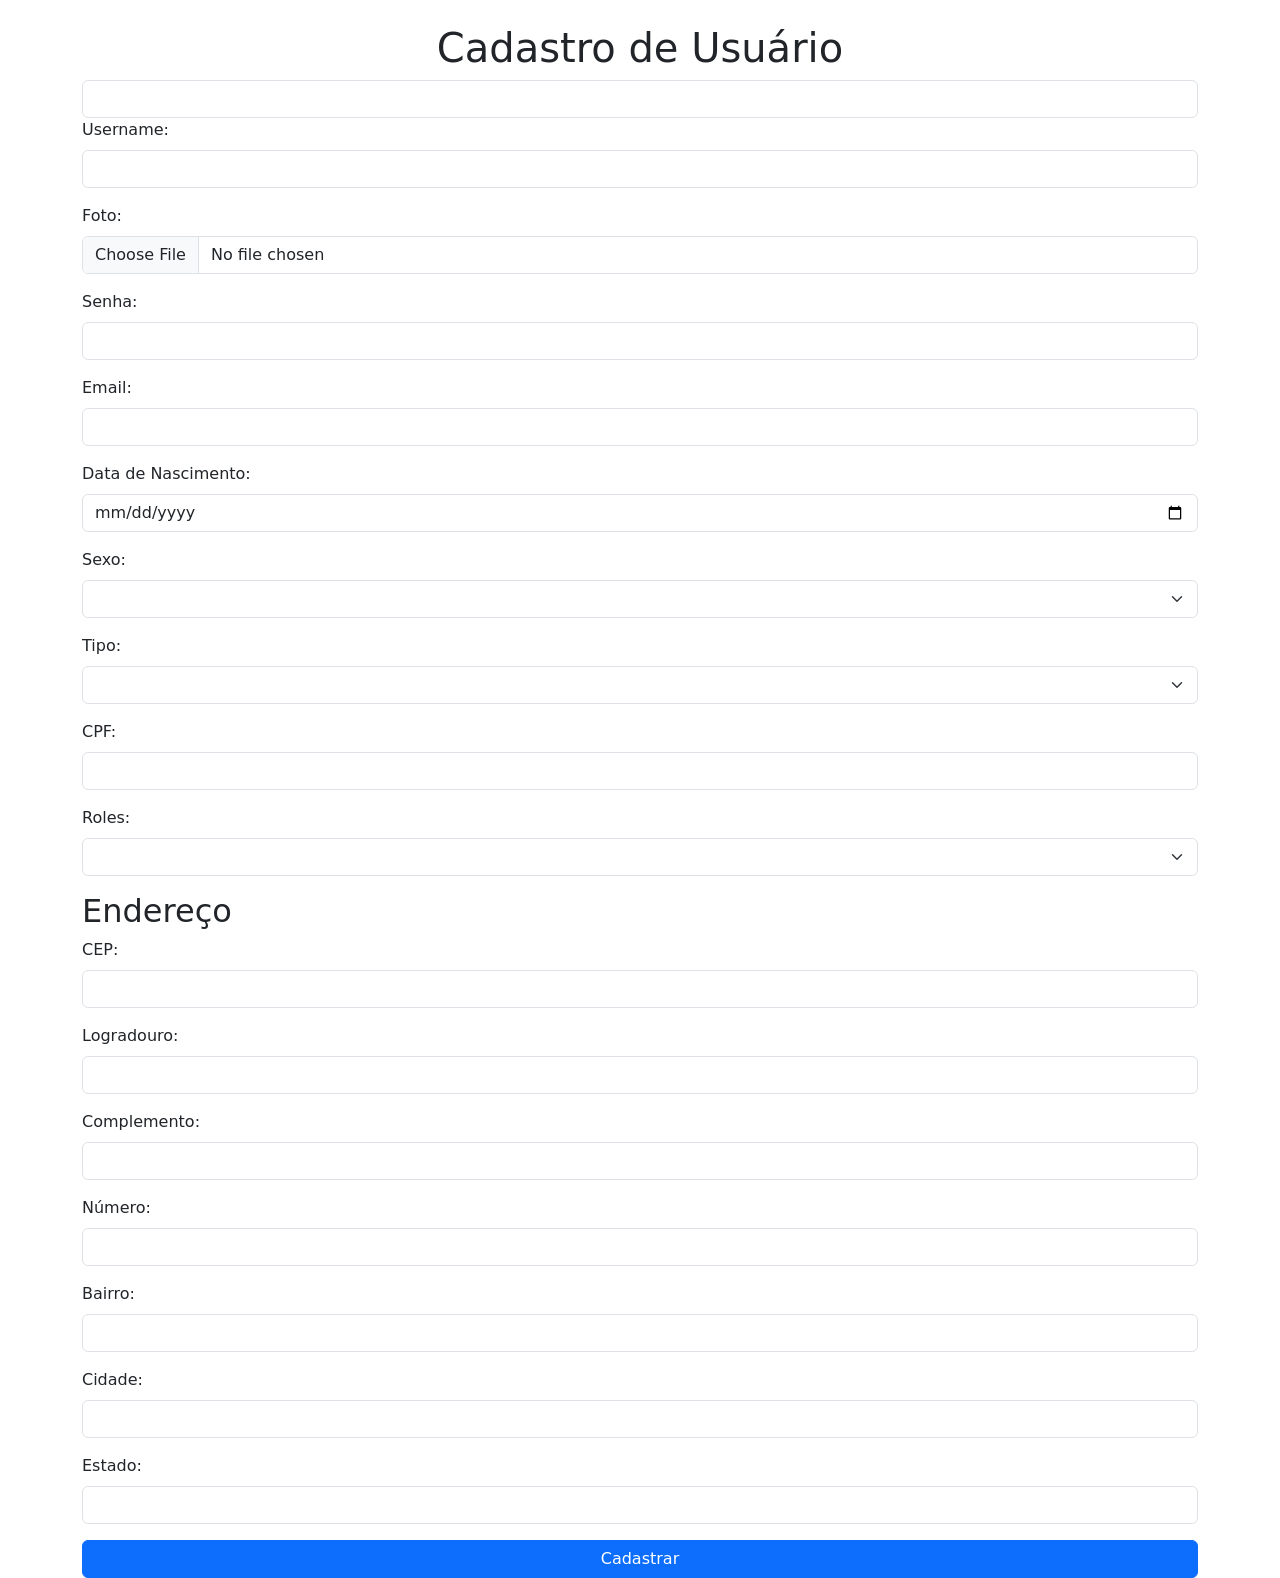
==== gerenciamento_usuarios/src/main/resources/templates/cadastro.html @ 10cec5af "criacao do front e configuracao das paginas html" ====
<!DOCTYPE html>
<html xmlns:th="http://www.thymeleaf.org">
<head>
    <meta charset="UTF-8">
    <title>Cadastro de Usuário</title>

    <!-- Bootstrap CSS -->
    <link href="https://cdn.jsdelivr.net/npm/bootstrap@5.3.0/dist/css/bootstrap.min.css" rel="stylesheet">

    <!-- Bootstrap JS -->
    <script src="https://cdn.jsdelivr.net/npm/bootstrap@5.3.0/dist/js/bootstrap.bundle.min.js"></script>

    <script>
        function buscarCep() {
            let cep = document.getElementById("cep").value.replace(/\D/g, '');
            if (cep.length === 8) {
                fetch(`https://viacep.com.br/ws/${cep}/json/`)
                    .then(response => response.json())
                    .then(data => {
                        if (!data.erro) {
                            document.getElementById("logradouro").value = data.logradouro;
                            document.getElementById("bairro").value = data.bairro;
                            document.getElementById("localidade").value = data.localidade;
                            document.getElementById("uf").value = data.uf;
                        } else {
                            alert("CEP não encontrado!");
                        }
                    })
                    .catch(error => console.error("Erro ao buscar CEP:", error));
            }
        }

        document.addEventListener("DOMContentLoaded", function() {
            let form = document.querySelector("form");
            form.addEventListener("submit", function(event) {
                if (!form.checkValidity()) {
                    event.preventDefault();
                    event.stopPropagation();
                }
                form.classList.add("was-validated");
            }, false);
        });

        document.addEventListener("DOMContentLoaded", function() {
            let tipoSelect = document.getElementById("tipo");
            let documentoInput = document.getElementById("documento");
            let labelDocumento = document.getElementById("labelDocumento");

            tipoSelect.addEventListener("change", function () {
                if (tipoSelect.value === "FISICA") {
                    labelDocumento.innerText = "CPF:";
                    documentoInput.placeholder = "999.999.999-99";
                } else {
                    labelDocumento.innerText = "CNPJ:";
                    documentoInput.placeholder = "99.999.999/9999-99";
                }
            });
        });
    </script>
</head>
<body class="container mt-4">
    <h1 class="text-center">Cadastro de Usuário</h1>
    <form th:action="@{/usuarios/salvar}" th:object="${usuarioComEnderecoDTO}" method="post" class="needs-validation" novalidate>

        <!-- 🔹 Nome com validação Bootstrap -->
        <input type="text" th:field="*{usuario.nome}" class="form-control" id="nome" required 
       pattern=".{30,}" 
       title="O nome deve ter pelo menos 30 caracteres."/>
<div class="invalid-feedback">O nome deve ter pelo menos 30 caracteres.</div>

        <div class="mb-3">
            <label for="username" class="form-label">Username:</label>
            <input type="text" th:field="*{usuario.nomeUsuario}" class="form-control" id="username" required />
        </div>

        <div class="mb-3">
            <label for="foto" class="form-label">Foto:</label>
            <input type="file" accept="image/*" class="form-control"/>
        </div>

        <div class="mb-3">
            <label for="senha" class="form-label">Senha:</label>
            <input type="password" th:field="*{usuario.senha}" class="form-control" required 
                   pattern="^(?=.*[A-Z])(?=.*[a-z])(?=.*[0-9]).{8,}$" 
                   title="A senha deve conter pelo menos 8 caracteres, uma letra maiúscula, uma letra minúscula e um número."/>
        </div>

        <div class="mb-3">
            <label for="email" class="form-label">Email:</label>
            <input type="email" th:field="*{usuario.email}" class="form-control" required 
                   pattern="^[A-Za-z0-9._%+-]+@[A-Za-z0-9.-]+\.[A-Za-z]{2,}$" 
                   title="O e-mail deve estar em um formato válido (ex: usuario@empresa.com)"/>
        </div>

        <div class="mb-3">
            <label for="dataNascimento" class="form-label">Data de Nascimento:</label>
            <input type="date" th:field="*{usuario.dataNascimento}" class="form-control" required />
        </div>

        <div class="mb-3">
            <label for="sexo" class="form-label">Sexo:</label>
            <select th:field="*{usuario.sexo}" class="form-select">
                <option th:each="s : ${sexos}" th:value="${s}" th:text="${s}"></option>
            </select>
        </div>

        <div class="mb-3">
            <label for="tipo" class="form-label">Tipo:</label>
            <select th:field="*{usuario.tipo}" id="tipo" class="form-select">
                <option th:each="t : ${tipos}" th:value="${t}" th:text="${t}"></option>
            </select>
        </div>

        <div class="mb-3">
            <label id="labelDocumento" class="form-label">CPF:</label>
            <input type="text" id="documento" th:field="*{usuario.documento}" class="form-control" required />
        </div>

       <div class="mb-3">
    <label for="roles" class="form-label">Roles:</label>
    <select th:field="*{usuario.roles}" id="roles" class="form-select">
        <option th:each="r : ${roles}" th:value="${r}" th:text="${r}"></option>
    </select>
   </div>


       <!-- 🏡 Endereço -->
<h2>Endereço</h2>

<div class="mb-3">
    <label for="cep" class="form-label">CEP:</label>
    <input type="text" id="cep" th:field="*{endereco.cep}" class="form-control" required onblur="buscarCep()"/>
</div>

<div class="mb-3">
    <label for="logradouro" class="form-label">Logradouro:</label>
    <input type="text" id="logradouro" th:field="*{endereco.logradouro}" class="form-control" required/>
</div>

<div class="mb-3">
    <label for="complemento" class="form-label">Complemento:</label>
    <input type="text" id="complemento" th:field="*{endereco.complemento}" class="form-control"/>
</div>

<div class="mb-3">
    <label for="numeroCasa" class="form-label">Número:</label>
    <input type="text" id="numeroCasa" th:field="*{endereco.numeroCasa}" class="form-control" required/>
</div>

<div class="mb-3">
    <label for="bairro" class="form-label">Bairro:</label>
    <input type="text" id="bairro" th:field="*{endereco.bairro}" class="form-control" required/>
</div>

<div class="mb-3">
    <label for="localidade" class="form-label">Cidade:</label>
    <input type="text" id="localidade" th:field="*{endereco.localidade}" class="form-control" required/>
</div>

<div class="mb-3">
    <label for="uf" class="form-label">Estado:</label>
    <input type="text" id="uf" th:field="*{endereco.uf}" class="form-control" required/>
</div>
       

        <button type="submit" class="btn btn-primary w-100">Cadastrar</button>
    </form>
</body>
</html>
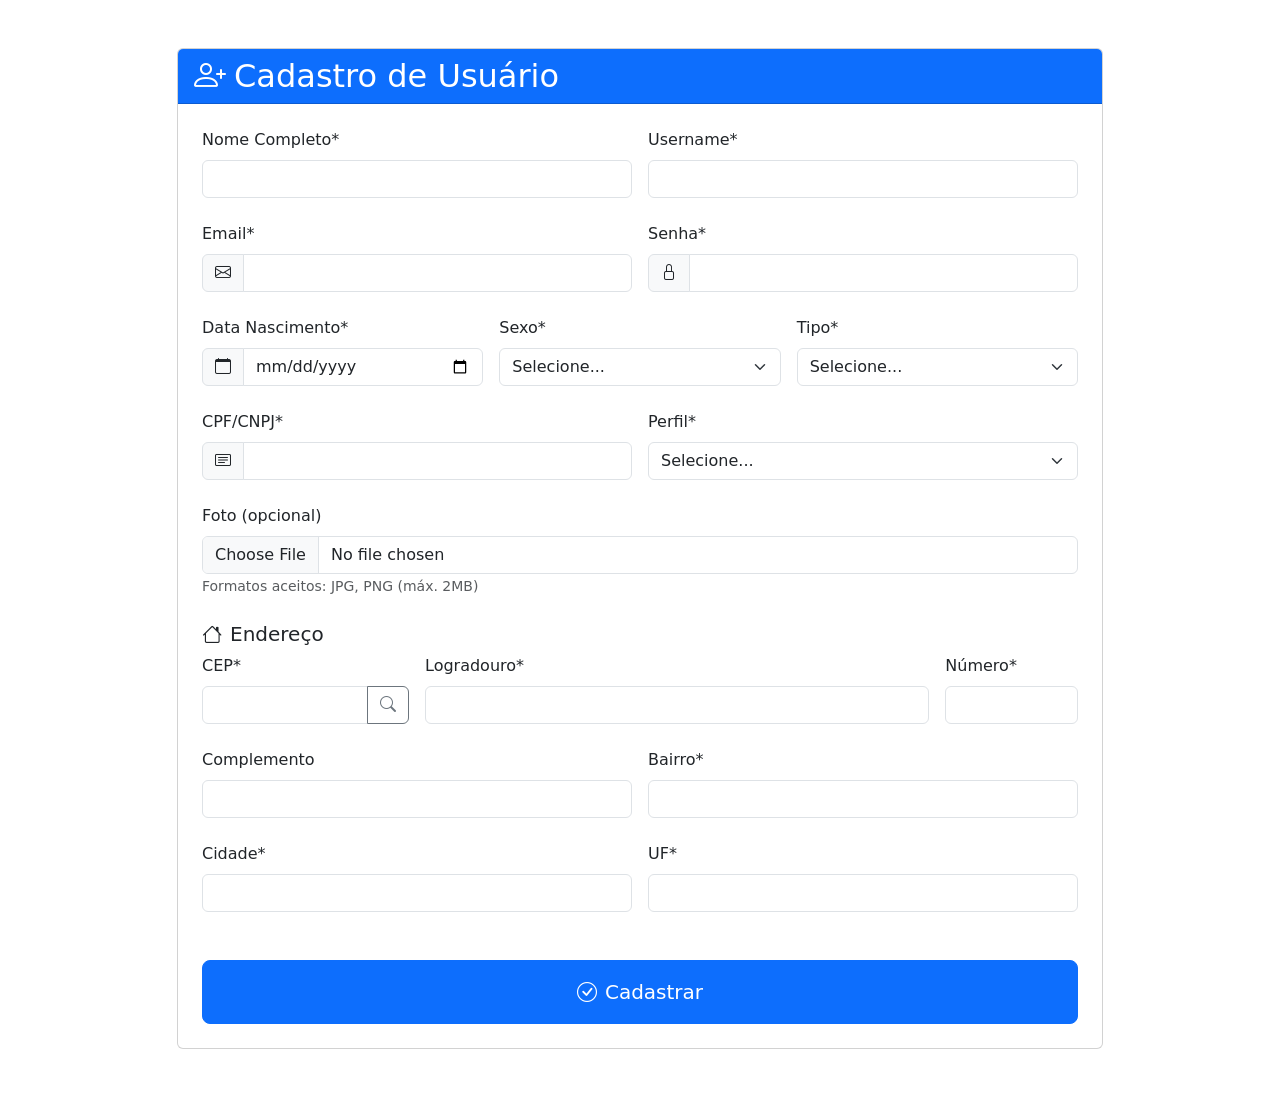
==== commit 5f3cce38: "Ajuste da pagina inicial e do cadastro." ====
--- a/gerenciamento_usuarios/src/main/resources/templates/cadastro.html
+++ b/gerenciamento_usuarios/src/main/resources/templates/cadastro.html
@@ -2,168 +2,210 @@
 <html xmlns:th="http://www.thymeleaf.org">
 <head>
     <meta charset="UTF-8">
+    <meta name="viewport" content="width=device-width, initial-scale=1.0">
     <title>Cadastro de Usuário</title>
-
-    <!-- Bootstrap CSS -->
+    <!-- Bootstrap + Ícones -->
     <link href="https://cdn.jsdelivr.net/npm/bootstrap@5.3.0/dist/css/bootstrap.min.css" rel="stylesheet">
+    <link rel="stylesheet" href="https://cdn.jsdelivr.net/npm/bootstrap-icons@1.10.5/font/bootstrap-icons.css">
+    <!-- Nossos CSS -->
+    <link rel="stylesheet" th:href="@{/css/components/cards.css}">
+    <link rel="stylesheet" th:href="@{/css/components/forms.css}">
+    <link rel="stylesheet" th:href="@{/css/pages/cadastro.css}">
+</head>
+<body class="cadastro-page">
+    <div class="container py-5">
+        <div class="row justify-content-center">
+            <div class="col-lg-10">
+                <div class="card auth-card">
+                    <div class="card-header bg-primary text-white">
+                        <h2 class="mb-0"><i class="bi bi-person-plus me-2"></i>Cadastro de Usuário</h2>
+                    </div>
+                    
+                    <div class="card-body p-4">
+                        <form th:action="@{/usuarios/salvar}" th:object="${usuarioComEnderecoDTO}" method="post"
+                            class="needs-validation" novalidate enctype="multipart/form-data" id="cadastroForm">
+                            
+                            <!-- Seção 1: Dados Básicos -->
+                            <div class="row g-3 mb-4">
+                                <div class="col-md-6">
+                                    <label for="nome" class="form-label">Nome Completo*</label>
+                                    <input type="text" th:field="*{usuario.nome}" class="form-control" id="nome" required 
+                                           minlength="3" maxlength="100">
+                                    <div class="invalid-feedback">O nome deve ter entre 3 e 100 caracteres</div>
+                                </div>
+                                
+                                <div class="col-md-6">
+                                    <label for="username" class="form-label">Username*</label>
+                                    <input type="text" th:field="*{usuario.nomeUsuario}" class="form-control" id="username" required>
+                                    <div class="invalid-feedback">Informe um username</div>
+                                </div>
+                            </div>
+                            
+                            <div class="row g-3 mb-4">
+                                <div class="col-md-6">
+                                    <label for="email" class="form-label">Email*</label>
+                                    <div class="input-group">
+                                        <span class="input-group-text"><i class="bi bi-envelope"></i></span>
+                                        <input type="email" th:field="*{usuario.email}" class="form-control" id="email" required 
+                                               pattern="^[A-Za-z0-9._%+-]+@[A-Za-z0-9.-]+\.[A-Za-z]{2,}$">
+                                    </div>
+                                    <div class="invalid-feedback">Email inválido</div>
+                                </div>
+                                
+                                <div class="col-md-6">
+                                    <label for="senha" class="form-label">Senha*</label>
+                                    <div class="input-group">
+                                        <span class="input-group-text"><i class="bi bi-lock"></i></span>
+                                        <input type="password" th:field="*{usuario.senha}" class="form-control" id="senha" required 
+                                               pattern="^(?=.*[A-Z])(?=.*[a-z])(?=.*[0-9]).{8,}$">
+                                    </div>
+                                    <div class="invalid-feedback">8+ caracteres, maiúscula, minúscula e número</div>
+                                </div>
+                            </div>
+                            
+                            <!-- Seção 2: Dados Pessoais -->
+                            <div class="row g-3 mb-4">
+                                <div class="col-md-4">
+                                    <label for="dataNascimento" class="form-label">Data Nascimento*</label>
+                                    <div class="input-group">
+                                        <span class="input-group-text"><i class="bi bi-calendar"></i></span>
+                                        <input type="date" th:field="*{usuario.dataNascimento}" class="form-control" 
+                                               id="dataNascimento" required>
+                                    </div>
+                                    <div class="invalid-feedback">Idade mínima: 18 anos</div>
+                                </div>
+                                
+                                <div class="col-md-4">
+                                    <label for="sexo" class="form-label">Sexo*</label>
+                                    <select th:field="*{usuario.sexo}" class="form-select" id="sexo" required>
+                                        <option value="">Selecione...</option>
+                                        <option th:each="s : ${sexos}" th:value="${s}" th:text="${s}"></option>
+                                    </select>
+                                    <div class="invalid-feedback">Selecione um sexo</div>
+                                </div>
+                                
+                                <div class="col-md-4">
+                                    <label for="tipo" class="form-label">Tipo*</label>
+                                    <select th:field="*{usuario.tipo}" id="tipo" class="form-select" required>
+                                        <option value="">Selecione...</option>
+                                        <option th:each="t : ${tipos}" th:value="${t}" th:text="${t}"></option>
+                                    </select>
+                                    <div class="invalid-feedback">Selecione um tipo</div>
+                                </div>
+                            </div>
+                            
+                            <div class="row g-3 mb-4">
+                                <div class="col-md-6">
+                                    <label id="labelDocumento" class="form-label">CPF/CNPJ*</label>
+                                    <div class="input-group">
+                                        <span class="input-group-text"><i class="bi bi-card-text"></i></span>
+                                        <input type="text" id="documento" th:field="*{usuario.documento}" 
+                                               class="form-control" required>
+                                    </div>
+                                    <div class="invalid-feedback">Informe um CPF ou CNPJ válido</div>
+                                </div>
+                                
+                                <div class="col-md-6">
+                                    <label for="role" class="form-label">Perfil*</label>
+                                    <select th:field="*{usuario.roles}" class="form-select" id="role" required>
+                                        <option value="">Selecione...</option>
+                                        <option th:each="role : ${roles}" th:value="${role}" th:text="${role}"></option>
+                                    </select>
+                                    <div class="invalid-feedback">Selecione um perfil</div>
+                                </div>
+                            </div>
+                            
+                            <div class="row g-3 mb-4">
+                                <div class="col-12">
+                                    <label for="foto" class="form-label">Foto (opcional)</label>
+                                    <input type="file" accept="image/*" name="file" class="form-control" id="foto">
+                                    <small class="text-muted">Formatos aceitos: JPG, PNG (máx. 2MB)</small>
+                                </div>
+                            </div>
+                            
+                            <!-- Seção 3: Endereço -->
+                            <h5 class="section-title">
+                                <i class="bi bi-house me-2"></i>Endereço
+                            </h5>
+                            
+                            <div class="row g-3 mb-4">
+                                <div class="col-md-3">
+                                    <label for="cep" class="form-label">CEP*</label>
+                                    <div class="input-group">
+                                        <input type="text" id="cep" th:field="*{endereco.cep}" class="form-control" required
+                                               pattern="\d{5}-?\d{3}">
+                                        <button class="btn btn-outline-secondary" type="button" id="buscarCepBtn">
+                                            <i class="bi bi-search"></i>
+                                        </button>
+                                    </div>
+                                    <div class="invalid-feedback">CEP inválido (formato: 00000-000)</div>
+                                </div>
+                                
+                                <div class="col-md-7">
+                                    <label for="logradouro" class="form-label">Logradouro*</label>
+                                    <input type="text" id="logradouro" th:field="*{endereco.logradouro}" 
+                                           class="form-control" required>
+                                    <div class="invalid-feedback">Informe o logradouro</div>
+                                </div>
+                                
+                                <div class="col-md-2">
+                                    <label for="numeroCasa" class="form-label">Número*</label>
+                                    <input type="text" id="numeroCasa" th:field="*{endereco.numeroCasa}" 
+                                           class="form-control" required>
+                                    <div class="invalid-feedback">Informe o número</div>
+                                </div>
+                            </div>
+                            
+                            <div class="row g-3 mb-4">
+                                <div class="col-md-6">
+                                    <label for="complemento" class="form-label">Complemento</label>
+                                    <input type="text" id="complemento" th:field="*{endereco.complemento}" 
+                                           class="form-control">
+                                </div>
+                                
+                                <div class="col-md-6">
+                                    <label for="bairro" class="form-label">Bairro*</label>
+                                    <input type="text" id="bairro" th:field="*{endereco.bairro}" 
+                                           class="form-control" required>
+                                    <div class="invalid-feedback">Informe o bairro</div>
+                                </div>
+                            </div>
+                            
+                            <div class="row g-3 mb-4">
+                                <div class="col-md-6">
+                                    <label for="localidade" class="form-label">Cidade*</label>
+                                    <input type="text" id="localidade" th:field="*{endereco.localidade}" 
+                                           class="form-control" required>
+                                    <div class="invalid-feedback">Informe a cidade</div>
+                                </div>
+                                
+                                <div class="col-md-6">
+                                    <label for="uf" class="form-label">UF*</label>
+                                    <input type="text" id="uf" th:field="*{endereco.uf}" 
+                                           class="form-control" required>
+                                    <div class="invalid-feedback">Informe a UF</div>
+                                </div>
+                            </div>
+                            
+                            <div class="d-grid mt-5">
+                                <button type="submit" class="btn btn-primary btn-lg py-3">
+                                    <i class="bi bi-check-circle me-2"></i>Cadastrar
+                                </button>
+                            </div>
+                        </form>
+                    </div>
+                </div>
+            </div>
+        </div>
+    </div>
 
     <!-- Bootstrap JS -->
     <script src="https://cdn.jsdelivr.net/npm/bootstrap@5.3.0/dist/js/bootstrap.bundle.min.js"></script>
-
-    <script>
-        function buscarCep() {
-            let cep = document.getElementById("cep").value.replace(/\D/g, '');
-            if (cep.length === 8) {
-                fetch(`https://viacep.com.br/ws/${cep}/json/`)
-                    .then(response => response.json())
-                    .then(data => {
-                        if (!data.erro) {
-                            document.getElementById("logradouro").value = data.logradouro;
-                            document.getElementById("bairro").value = data.bairro;
-                            document.getElementById("localidade").value = data.localidade;
-                            document.getElementById("uf").value = data.uf;
-                        } else {
-                            alert("CEP não encontrado!");
-                        }
-                    })
-                    .catch(error => console.error("Erro ao buscar CEP:", error));
-            }
-        }
-
-        document.addEventListener("DOMContentLoaded", function() {
-            let form = document.querySelector("form");
-            form.addEventListener("submit", function(event) {
-                if (!form.checkValidity()) {
-                    event.preventDefault();
-                    event.stopPropagation();
-                }
-                form.classList.add("was-validated");
-            }, false);
-        });
-
-        document.addEventListener("DOMContentLoaded", function() {
-            let tipoSelect = document.getElementById("tipo");
-            let documentoInput = document.getElementById("documento");
-            let labelDocumento = document.getElementById("labelDocumento");
-
-            tipoSelect.addEventListener("change", function () {
-                if (tipoSelect.value === "FISICA") {
-                    labelDocumento.innerText = "CPF:";
-                    documentoInput.placeholder = "999.999.999-99";
-                } else {
-                    labelDocumento.innerText = "CNPJ:";
-                    documentoInput.placeholder = "99.999.999/9999-99";
-                }
-            });
-        });
-    </script>
-</head>
-<body class="container mt-4">
-    <h1 class="text-center">Cadastro de Usuário</h1>
-    <form th:action="@{/usuarios/salvar}" th:object="${usuarioComEnderecoDTO}" method="post" class="needs-validation" novalidate>
-
-        <!-- 🔹 Nome com validação Bootstrap -->
-        <input type="text" th:field="*{usuario.nome}" class="form-control" id="nome" required 
-       pattern=".{30,}" 
-       title="O nome deve ter pelo menos 30 caracteres."/>
-<div class="invalid-feedback">O nome deve ter pelo menos 30 caracteres.</div>
-
-        <div class="mb-3">
-            <label for="username" class="form-label">Username:</label>
-            <input type="text" th:field="*{usuario.nomeUsuario}" class="form-control" id="username" required />
-        </div>
-
-        <div class="mb-3">
-            <label for="foto" class="form-label">Foto:</label>
-            <input type="file" accept="image/*" class="form-control"/>
-        </div>
-
-        <div class="mb-3">
-            <label for="senha" class="form-label">Senha:</label>
-            <input type="password" th:field="*{usuario.senha}" class="form-control" required 
-                   pattern="^(?=.*[A-Z])(?=.*[a-z])(?=.*[0-9]).{8,}$" 
-                   title="A senha deve conter pelo menos 8 caracteres, uma letra maiúscula, uma letra minúscula e um número."/>
-        </div>
-
-        <div class="mb-3">
-            <label for="email" class="form-label">Email:</label>
-            <input type="email" th:field="*{usuario.email}" class="form-control" required 
-                   pattern="^[A-Za-z0-9._%+-]+@[A-Za-z0-9.-]+\.[A-Za-z]{2,}$" 
-                   title="O e-mail deve estar em um formato válido (ex: usuario@empresa.com)"/>
-        </div>
-
-        <div class="mb-3">
-            <label for="dataNascimento" class="form-label">Data de Nascimento:</label>
-            <input type="date" th:field="*{usuario.dataNascimento}" class="form-control" required />
-        </div>
-
-        <div class="mb-3">
-            <label for="sexo" class="form-label">Sexo:</label>
-            <select th:field="*{usuario.sexo}" class="form-select">
-                <option th:each="s : ${sexos}" th:value="${s}" th:text="${s}"></option>
-            </select>
-        </div>
-
-        <div class="mb-3">
-            <label for="tipo" class="form-label">Tipo:</label>
-            <select th:field="*{usuario.tipo}" id="tipo" class="form-select">
-                <option th:each="t : ${tipos}" th:value="${t}" th:text="${t}"></option>
-            </select>
-        </div>
-
-        <div class="mb-3">
-            <label id="labelDocumento" class="form-label">CPF:</label>
-            <input type="text" id="documento" th:field="*{usuario.documento}" class="form-control" required />
-        </div>
-
-       <div class="mb-3">
-    <label for="roles" class="form-label">Roles:</label>
-    <select th:field="*{usuario.roles}" id="roles" class="form-select">
-        <option th:each="r : ${roles}" th:value="${r}" th:text="${r}"></option>
-    </select>
-   </div>
-
-
-       <!-- 🏡 Endereço -->
-<h2>Endereço</h2>
-
-<div class="mb-3">
-    <label for="cep" class="form-label">CEP:</label>
-    <input type="text" id="cep" th:field="*{endereco.cep}" class="form-control" required onblur="buscarCep()"/>
-</div>
-
-<div class="mb-3">
-    <label for="logradouro" class="form-label">Logradouro:</label>
-    <input type="text" id="logradouro" th:field="*{endereco.logradouro}" class="form-control" required/>
-</div>
-
-<div class="mb-3">
-    <label for="complemento" class="form-label">Complemento:</label>
-    <input type="text" id="complemento" th:field="*{endereco.complemento}" class="form-control"/>
-</div>
-
-<div class="mb-3">
-    <label for="numeroCasa" class="form-label">Número:</label>
-    <input type="text" id="numeroCasa" th:field="*{endereco.numeroCasa}" class="form-control" required/>
-</div>
-
-<div class="mb-3">
-    <label for="bairro" class="form-label">Bairro:</label>
-    <input type="text" id="bairro" th:field="*{endereco.bairro}" class="form-control" required/>
-</div>
-
-<div class="mb-3">
-    <label for="localidade" class="form-label">Cidade:</label>
-    <input type="text" id="localidade" th:field="*{endereco.localidade}" class="form-control" required/>
-</div>
-
-<div class="mb-3">
-    <label for="uf" class="form-label">Estado:</label>
-    <input type="text" id="uf" th:field="*{endereco.uf}" class="form-control" required/>
-</div>
-       
-
-        <button type="submit" class="btn btn-primary w-100">Cadastrar</button>
-    </form>
+    
+   <!-- JavaScript Externalizado -->
+    <script src="/js/modules/validacaoIdade.js"></script>
+    <script src="/js/modules/cepService.js"></script>
+    <script src="/js/modules/mascaraDocumento.js"></script>
+    <script src="/js/modules/formValidation.js"></script>
 </body>
 </html>
